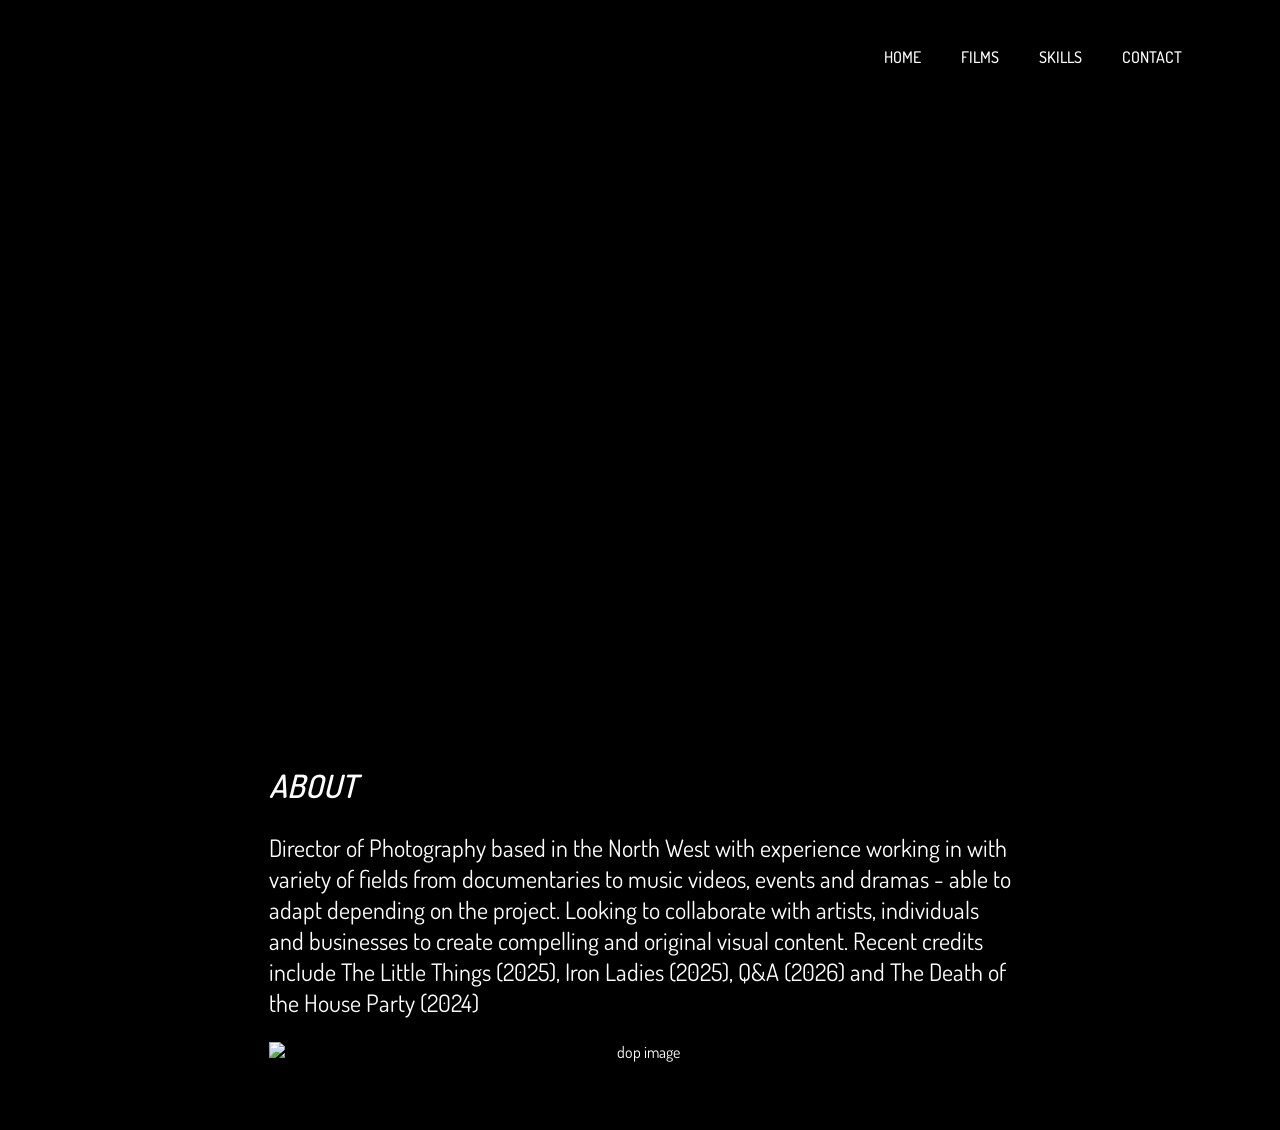
==== index.html @ 79740eec "Add files via upload" ====
<!DOCTYPE html>
<html>
	<head>
		<title>My Page!</title>
		<link rel="stylesheet" href="styles.css">
		<script src="jquery/jquery-4.0.0.min.js"></script>
		 <meta name="referrer" content="strict-origin-when-cross-origin" />

		<link rel="preconnect" href="https://fonts.googleapis.com">
		<link rel="preconnect" href="https://fonts.gstatic.com" crossorigin>
		<link href="https://fonts.googleapis.com/css2?family=Dosis:wght@200..800&display=swap" rel="stylesheet">
		<!--<meta name="viewport" content="width=device-width, initial-scale=1">-->
	</head>

	<body>
		<header>
			<div class="bg-image"></div>

			<nav class="navbar">
				<li><a href="index.html">Home</a></li>
				<li data-Id="FilmsMenu" class="FilmsDropDown">Films</a>
					 <div id= "FilmsMenu" style="display:none" class="filmssubnav" >
						<ul >
							<li><a href="narrative.html">Narrative</a></li>
							<li><a href="brandedcontent.html">Branded Content</a></li>
							<li><a href="musicvideos.html">Music Videos</a></li>
							<li><a href="documentary.html">Documentary</a></li>
							<li><a href="artfilm.html">Art Film</a></li>
						</ul>
					</div>
				</li>
				<li><a href="skills.html">Skills</a></li>
				<li><a href="contact.html">Contact</a></li>
			</nav>

<h1 class="MainTitle">
				<div class="PageTitle">Cameron Brown</div><br>

				<div class="SubTitle">Director of Photography</div>

			</h1>


		</header>
<section class = "main-page">
		<div class= "container-video">
		<iframe width="100%" height="100%" src="https://www.youtube-nocookie.com/embed/LSL9E8cyV1o?si=dM8QZzPQE-IQIDMV" title="YouTube video player" frameborder="0" allow="accelerometer; autoplay; clipboard-write; encrypted-media; gyroscope; picture-in-picture; web-share" referrerpolicy="strict-origin-when-cross-origin" allowfullscreen></iframe>


		</div>


<section class="about1">
		<h2>
			About
		</h2>
		<p>Director of Photography based in the North West with experience working in with variety of fields from documentaries to music videos, events and dramas - able to adapt depending on the project. Looking to collaborate with artists, individuals and businesses to create compelling and original visual content. Recent credits include The Little Things (2025), Iron Ladies (2025), Q&A (2026) and The Death of the House Party (2024)</p>
<img src="images/dopimage_orig.png" alt="dop image" class=dop-image></img>






<div class= "about-div">
			<figure>


			</figure>
			</div>
		</section>
		</section>









		<footer><div>Cameron Brown 2026</div></footer>
		
		<!-- JavaScript added at end of code -->

		<script src="scripts/main.js"></script>

		<!-- Jquery added at end of code -->

		<!-- <script src="jquery/jquery-4.0.0.min.js"></script> -->

		<script>
			 $(function(){

			$(".panel-button").on('click', function()
			{
			var panelId = $(this).attr('data-panelid');

				//*-- $('#HomeMenu').toggle (); *//
				//*$('#HomeMenu').slideToggle (3000);*//
				alert(panelId);
				$('#'+panelId).toggle();

			});



			});

			$(function(){

				$(".FilmsDropDown").hover (function()
				{
					var FilmsDropDownId = $(this).attr('data-Id');

					//*-- $('#HomeMenu').toggle (); *//
					//*$('#HomeMenu').slideToggle (3000);*//

					$('#'+FilmsDropDownId).stop().slideToggle(500);

				});



			});



		</script>

	</body>
</html>
---- styles.css ----
/*    ORDERING    */
/*DISPLAY*/
/*POSITIONING*/
/*BOX MODEL*/
/*TYPOGRAPHY*/
/*MANIPULATION*/
/*MISC*/



			body{

				margin: 0;
				padding: 0;

				color: white;
				background: black;
				font-family: 'dosis', sans-serif;
				cursor: url("images/cursor2.svg"), auto;

					.MainTitle{

						/*DISPLAY*/
						display: inline-block;

						/*POSITIONING*/
						position: absolute;
						top: 45%;
						left: 25%;
						z-index: 2;

						/*BOX MODEL*/

						/*TYPOGRAPHY*/
						text-align: center;
						letter-spacing: -2px;
						word-spacing: 4px;
						text-transform: uppercase;
						font-weight: 500;
						font-style: italic;
						line-height: .7;

						/*MANIPULATION*/
						transform: translate(-50%, -50%);

					}

					.PageTitle {

						/*DISPLAY*/
						display: inline-block;

						/*TYPOGRAPHY*/
						font-size:60px;
						color: black;
						backdrop-filter: blur(3px) saturate(70%);

						/*BOX MODEL*/
						padding: 7px;
						padding-right: 20px;

					}

					.SubTitle {

						/*DISPLAY*/
						display: inline-block;

						/*TYPOGRAPHY*/
						color: black;
						font-size:xx-large;
						backdrop-filter: blur(3px) saturate(70%);

						/*BOX MODEL*/
						padding: 7px;
						padding-right: 20px;

					}

				/*HEADER*/
		
				header {

					/*POSITIONING*/
					position: relative;

					/*BOX-MODEL*/
					height: 150px;

					/*padding: 10px; this was originally enabled but I've turned it off cause it hides the image blur at edges*/

				}

				.bg-image{

					/*DISPLAY*/

					/*POSITIONING*/
					position: relative;
					z-index: -1;

					/*BOX MODEL*/
					background-position: center;
					background-repeat:no-repeat;
					background-size: cover;
					height: 100%;
					background-image: url("images/img0033.jpg");
					background-color: black;

					/*TYPOGRAPHY*/

					/*MANIPULATION*/
					filter: blur(2px);
					-webkit-filter: blur(2px);

					/*MISC*/

				}

				/*NAV BAR*/

				.navbar {

					/*DISPLAY*/
					display: flex;
					justify-content: flex-end;

					/*POSITIONING*/
					position: absolute;
					top: 90%;
					left: 45%;
					z-index: 10;

					/*BOX MODEL*/
					width: 80%;
					padding: 10px;

					/*TYPOGRAPHY*/
					text-decoration: none;
					text-transform: uppercase;
					font-weight: 500;

					/*MANIPULATION*/
					transform: translate(-40%, -180%);


					/*MISC*/

				}

				.navbar li {

					/*DISPLAY*/
					/*POSITIONING*/

					/*BOX MODEL*/
					background: black;
					width: auto;
					margin-left: 20px;
					padding: 10px;


					/*TYPOGRAPHY*/
					color: white;
					 text-decoration: none;
					list-style-type: none;

					/*MANIPULATION*/
					border-radius: 1.5px;

					/*MISC*/
					/*curser: pointer;*/

				}

				.navbar li :hover, .navbar li :visited, .navbar li :link, .navbar li :active {
					text-decoration: none;
					color: white;
				}

				nav li:hover {

				background-color: #0097A7;

				}

				.filmssubnav {

					/*POSITIONING*/
					position: absolute;

					/*BOX MODEL*/
					margin-left: -40px;


				}

				.filmssubnav ul {

					display: block;

					padding: 1em 0.5em;


				}

				.filmssubnav ul li {

					width: auto;
					border-radius: 1.5px;

					list-style-type: none;
					backdrop-filter: blur(10px) saturate(70%);


				}
		

		/*MAIN PAGE*/

				.main-page {

					display: inline-block;

					position: relative;



				}

				.about1 {

					margin-left: 21%;
					margin-right: 21%;

				}

				.about1 h2 {

					text-transform: uppercase;
					font-size:xx-large;
					font-weight: 550;
					font-style: italic;

				}

				.about1 p {

					font-size:24px;

				}

				.container-video{

					/*DISPLAY*/
					display: block;

					/*POSITIONING*/
					margin-left: auto;
					margin-right: auto;

					/*BOX MODEL*/
					width:992px;
					height: 558px;
					padding-top: 30px;

					/*TYPOGRAPHY*/
					text-align: center;

					/*MANIPULATION*/
					/*MISC*/

				}

				.dop-image {

					display: block;

					margin-left: auto;
					margin-right: auto;

					text-align: center;

				}

		/*DOCUMENTARY PAGE*/


		.Project-Text {

			text-transform: uppercase;
			font-size:xx-large;
			font-weight: 550;
			font-style: italic;

			padding-left: 80px;

		}
				.documentary-video{
					display: flex;
					flex-direction: column;
					padding: 1em;
					padding-left: 0em;
					text-align: center;
					border-radius: 8px;




					/*before item was grid
					display:block;

					margin-left: auto;
					margin-right: 65%;

					width:992px;
					height: 558px;
					padding-top: 30px;

					text-align: left; */

				}

				.documentary-images-grid{

					height: 300px;

					display:grid;

				/*	grid-auto-columns: 280px; */







					grid-template-columns: repeat(auto-fill,  minmax(min(100%, 304px), 1fr));
					justify-content: center;




					grid-auto-rows: 1fr;




					grid-template-areas:
					"box-1 box-1 box-2 box-3 box-4"
					"box-1 box-1 box-5 box-6 box-7"
					"box-8 box-8 box-9 box-10 box-11"
					"box-8 box-8 box-12 box-13 box-14"
					"box-15 box-15 box-16 . . "
					"box-15 box-15 box-17 . . ";



					gap: .1em;
					grid-auto-flow: dense;



					padding-left: 80px;
					padding-bottom: 80px;


				}


				/* NEW IMAGES GRID*/


				.parent-grid{

					height: 300px;

					display:grid;

					grid-template-columns: repeat(auto-fit,  minmax(min(640px, 100%), .5em));

					grid-auto-rows: 1fr;

					/*repeat(auto-fill,  300px);*/
					text-align: left;


					gap: 1em 7em;
					grid-auto-flow: dense;



					padding-left: 4.5em;
					padding-bottom: 80px;
				}

				.video-grid{
					display:grid;
				grid-template-columns: repeat(auto-fill,  minmax(min(650px, 100%), .5em));
				grid-auto-rows: 1fr;
				grid-auto-flow: dense;

				}

				.parent-grid-DISABLED{




				}

				.new-images-grid{

					flex-grow: 1;
					min-height: 0;


						display:grid;

						grid-template-columns: repeat(auto-fill,  minmax(min(300px, 100%), 1fr));

						grid-auto-rows: 1fr;

						/*repeat(auto-fill,  300px);*/



						gap: .1em;
						grid-auto-flow: dense;



						container-type: inline-size;
							max-width: 105rem;

							margin-inline: auto;
							margin-block: 3rem


							/*WHEN visually we have  2 COLUMNS */

							}



					@container (width <= 600px){
						.grid-container-new {

							grid-column: span 1;

							/*≥*/

							border-color: red;
						}
					}


					@container (width >= 900px){
.grid-container-new:first-child{
	grid-column-end: span 2;
	grid-row: span 2;



}


					}

					@container (width <= 600px){
						.grid-container-new:first-child{
							grid-column: span 1;
							grid-row: span 1;

							.video-new iframe {

								min-height: 325px;

							}

						}
					}





					.grid-container-new {
						display: flex;
						flex-direction: column;
						padding: .3em;
						text-align: center;




						/*	max-width:560px;
						 *max-height:315px;*/
						/* border-radius: 8px; */




					}

					.grid-container-reels {
						display: flex;
						flex-direction: column;
						padding: .3em;
						text-align: center;
						grid-column: span 1;
					}



					.grid-item-new {
						width: 100%;
						height:100%;
						position: relative;



					}

					.grid-item-new .image-new {

						width: 100%;
						height: 100%;
						overflow: hidden;

						border-radius: 30px;
					}

					.grid-item-new .image-new img {
						/*height: auto;*/
						height: 100%;
						width: 100%;




						object-fit: contain;
						object-position: 50% 50%;

						transition:.3s ease-in-out;
						cursor: pointer;

					}
					.grid-item-new:hover .image-new img{

						transform:scale(1.15);

					}

					.grid-item-new:hover .image-new{


						box-shadow: 3px 3px 10px black;
					}


					.grid-item-video-new {
						width: 100%;
						height: 100%;

						position: relative;


					}

					.grid-item-video-new .video-new {
						/*width: 640px;
						height: 360px;*/
						height: 100%;
						width: 100%;
						overflow: visible;
						border-radius: 70px;


					}


					.video-new iframe{

						min-width: 100%;
						min-height: 100%;
						width: auto;
						height: auto;

						object-fit: contain;
						object-position: 50% 50%;


					}




						/* NEW IMAGES GRID EN*/


				.grid-container {
					display: flex;
					flex-direction: column;
					padding: .3em;
					text-align: left;
					height: auto;


				/*	max-width:560px;
					max-height:315px;*/
					/* border-radius: 8px; */
				}

				.grid-item-video {
					width: 100%;
					height:100%;
					position: relative;
				}

				.grid-item .image {

					width: 100%;
					height: 100%;
					overflow: hidden;

				}

				.grid-item .image {

				}

				.grid-item .image img {
/*height: auto;*/
width: 100%;
height: 100%;

				object-fit: contain;
				object-position: 50% 50%;
				border-radius: 25px;
				transition:.3s ease-in-out;

				cursor: pointer;

				}

				.grid-item .image iframe {
					/*height: auto;*/
					width: 100%;
					height: 100%;
					object-fit: cover;
					object-position: 50% 50%;

				}

				.grid-item:hover .image img{

					transform:scale(1.15);
				}



		/*FEATURES*/

			*/a:active {
			/*text-decoration: underline;
			}*/}

			/*a:active{
			background-color: red;
			}*/

				a {
				text-decoration: none;
				}

				a:hover {
				text-decoration: underline;
				}

			/*section div {
				background: gray;
			}
			Example: This applies to any div's inside the section tag. You can go as long as you want. Comma applies to more than one
			*/
			/*div {
				background: red;
				margin: auto;
				width: 100px;
			}*/


			/*FEATURES RESPONSIVE RULE*/
				/* doesn't seem to work - but have used flex wrapinstead
			@media screen and (max-width: 950px) {
			.feature-box.sales {
				display: block;
			}
			}*/


				/*Popup window clicked*/

				.img-window{
					width: 100vw;
					height: 100vh;
					background-color: rgba(0, 0, 0, 0.7);
					position: fixed;
					top: 0;
					left: 0;
					cursor: pointer;
					display: flex;
					justify-content: center;
					align-items: center;
					z-index: 100;
				}

				.img-window img{
					max-height: 80vh;
					max-width: 80vw;
				}

				/*Next Image Styling*/
				.img-btn-next{
					display: block;
					padding: 6px 10px;
					border-radius: 4px;
					background-color: #111111;
					position: fixed;
					top: 48vh;
					z-index: 500;
					color: #ffffff;
					cursor: pointer;
					text-transform: uppercase;

				}

				.img-btn-next:hover{
					opacity: 0.8;

				}

				/*Prev Image Styling*/
				.img-btn-prev{
					display: block;
					padding: 6px 10px;
					border-radius: 4px;
					background-color: #111111;
					position: fixed;
					top: 48vh;
					z-index: 500;
					color: #ffffff;
					cursor: pointer;
					text-transform: uppercase;

				}

				.img-btn-prev:hover{
					opacity: 0.8;

				}

				.


			/*RESONPONSIVE RULES 950px*/

			@media screen and (max-width:950px) {

				header {

					height:200px;
					background-position: 0 -200px;

				}

			}

			/*RESONPONSIVE RULES 650px*/

			@media screen and (max-width:650px) {

					header {

						height:150px;
						background-position: 0 -500px;

					}

					.video-new iframe{
						width: 75%;
						height: 75%;
					}

					.parent-grid{
					padding-left: 0em;
					}
					.documentary-images-grid

					}

			}

			/*FOOTER*/
			
			footer {

				padding: 10px 20px;

				color: black;
				font-size: 25px;
				text-align: end;

			}
		}
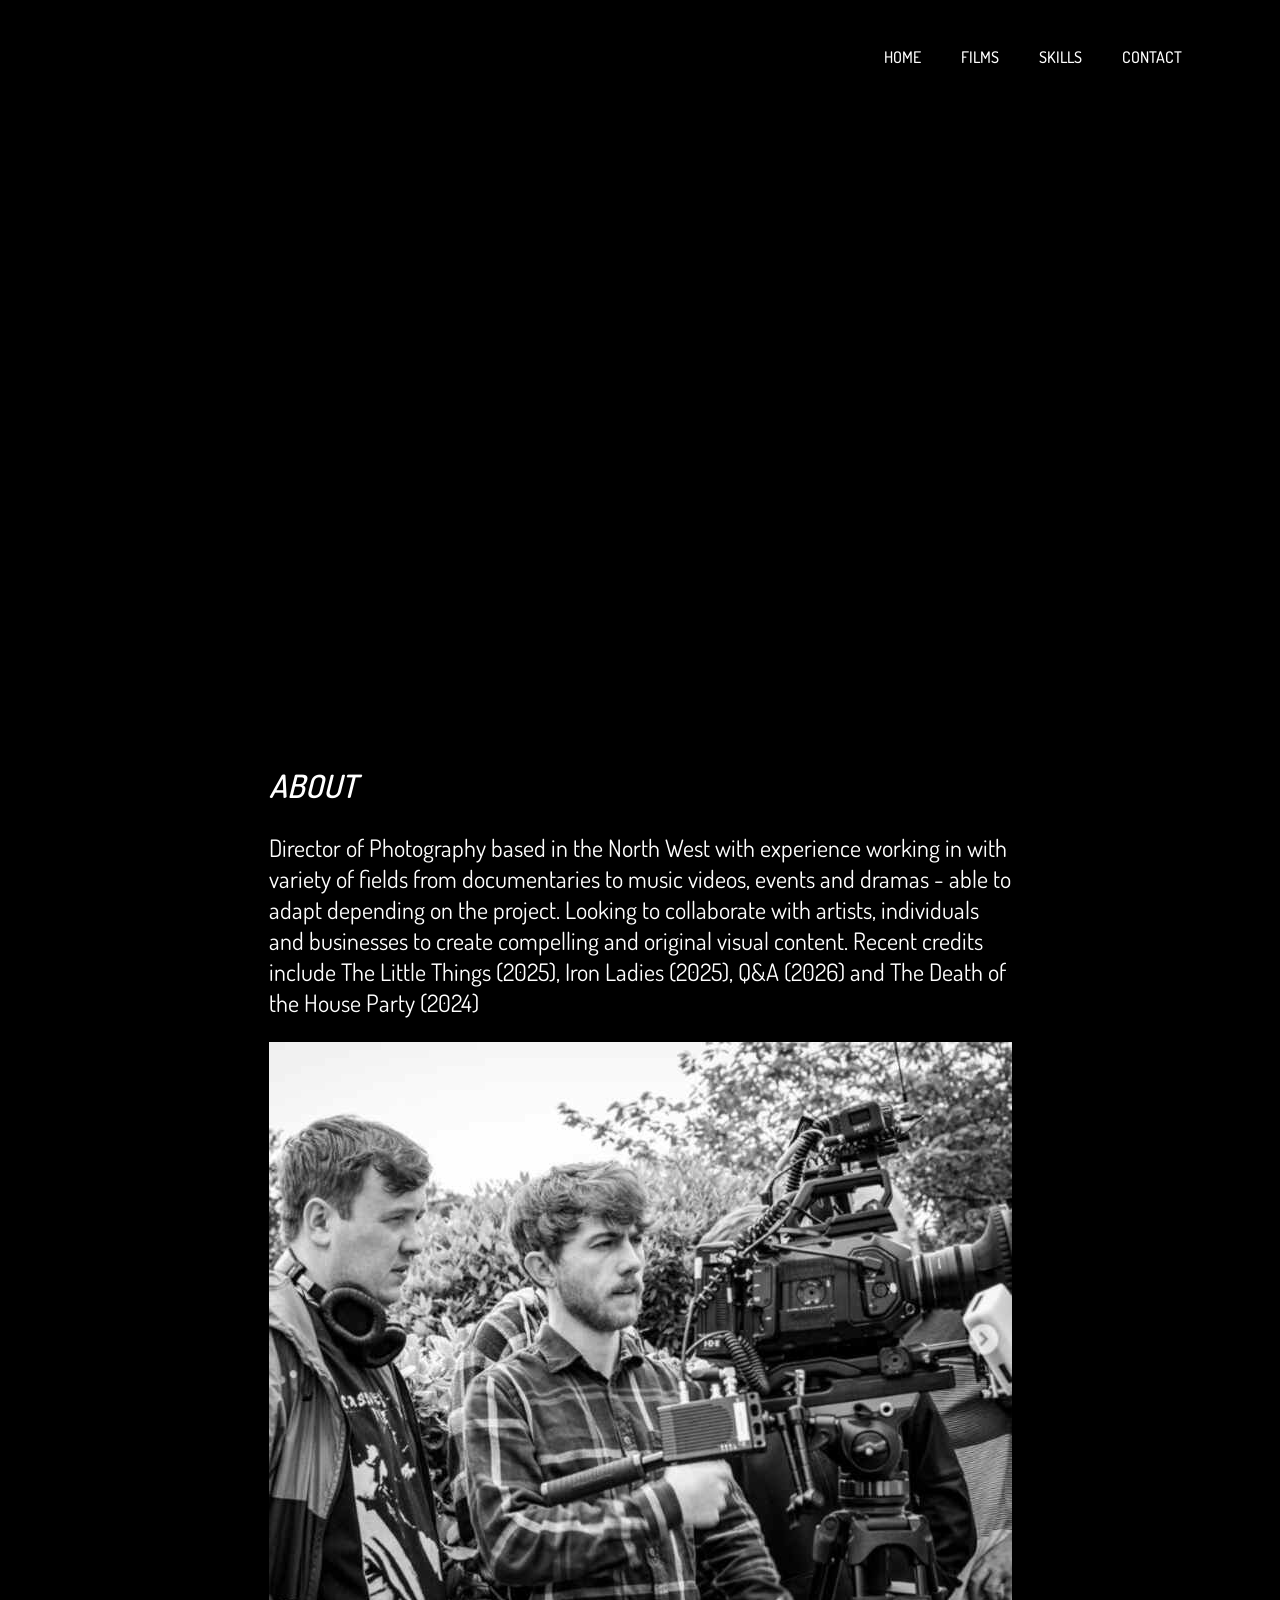
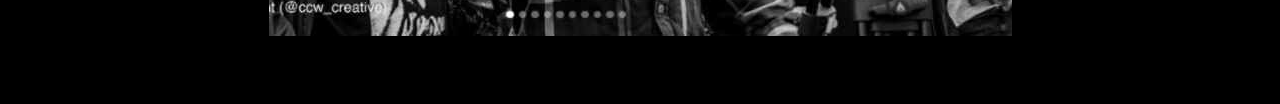
==== commit cf89d8a4: "Change image format from PNG to JPG Updated image source from PNG to JPG format." ====
--- a/index.html
+++ b/index.html
@@ -55,7 +55,7 @@
 			About
 		</h2>
 		<p>Director of Photography based in the North West with experience working in with variety of fields from documentaries to music videos, events and dramas - able to adapt depending on the project. Looking to collaborate with artists, individuals and businesses to create compelling and original visual content. Recent credits include The Little Things (2025), Iron Ladies (2025), Q&A (2026) and The Death of the House Party (2024)</p>
-<img src="images/dopimage_orig.png" alt="dop image" class=dop-image></img>
+<img src="images/dopimage_orig.jpg" alt="dop image" class=dop-image></img>
 
 
 
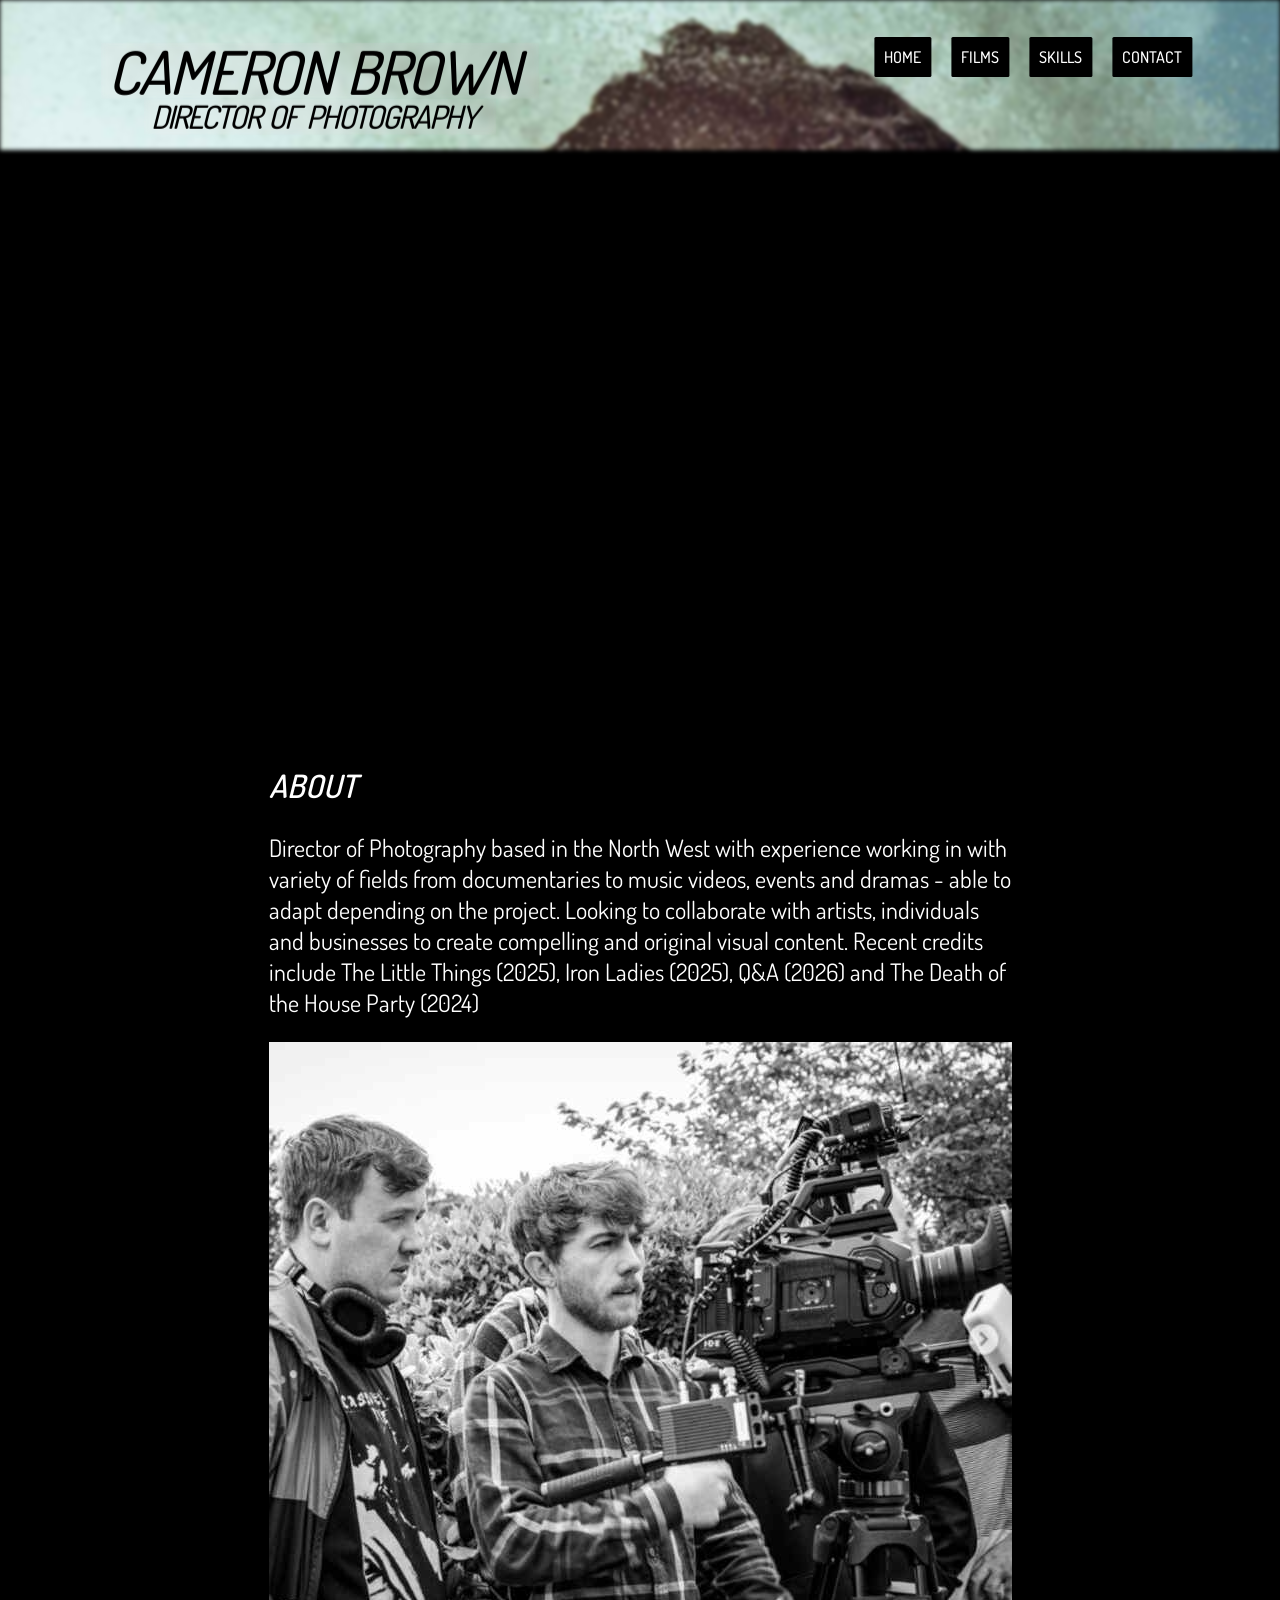
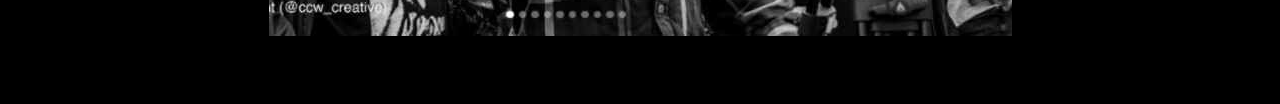
==== commit ba322265: "Change page title from 'My Page!' to 'Main Page'" ====
--- a/index.html
+++ b/index.html
@@ -1,7 +1,7 @@
 <!DOCTYPE html>
 <html>
 	<head>
-		<title>My Page!</title>
+		<title>Main Page</title>
 		<link rel="stylesheet" href="styles.css">
 		<script src="jquery/jquery-4.0.0.min.js"></script>
 		 <meta name="referrer" content="strict-origin-when-cross-origin" />
